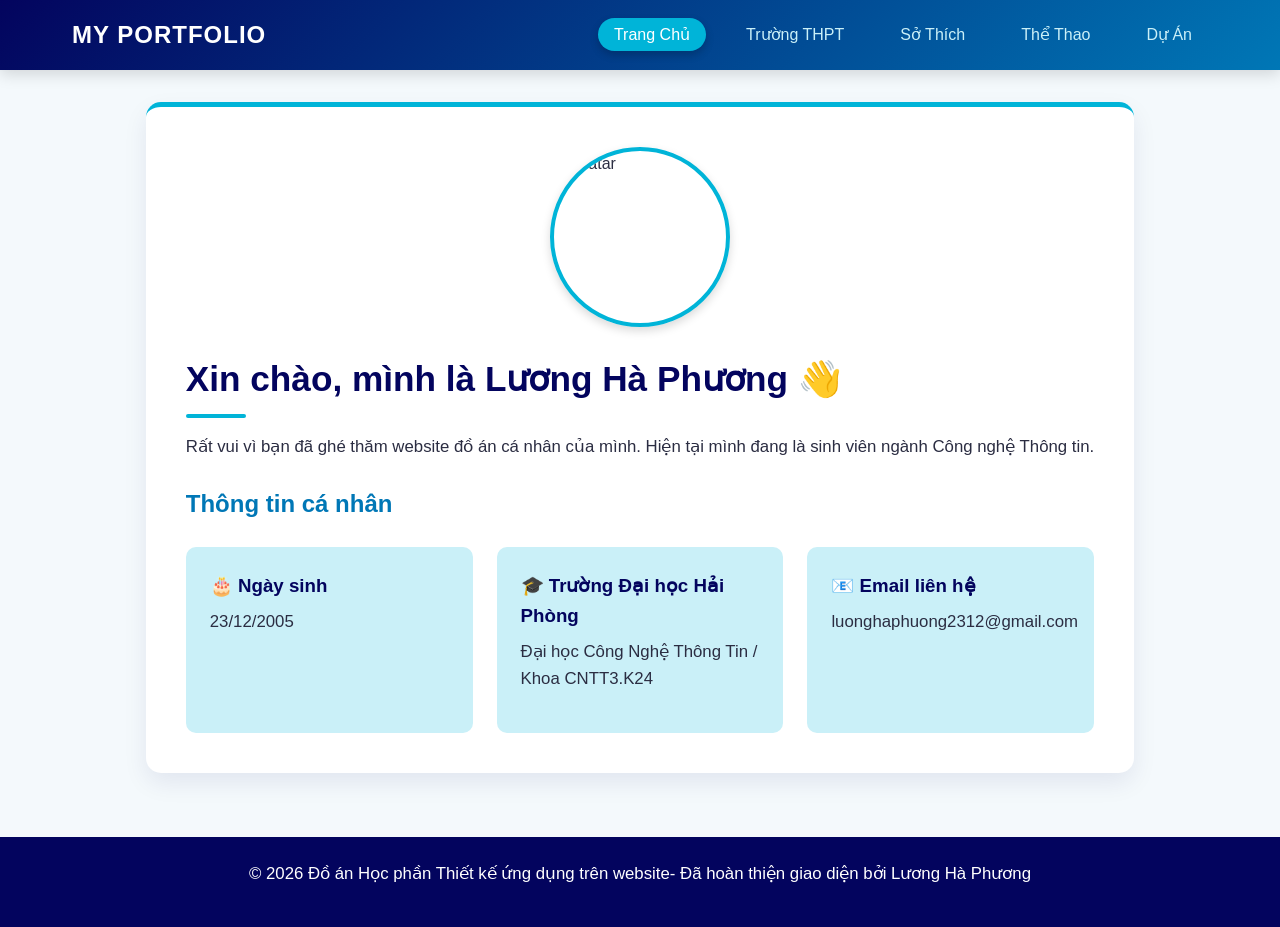
==== index.html @ 18685516 "Doi ten trang chu thanh index.html" ====
<!DOCTYPE html>
<html lang="vi">
<head>
    <meta charset="UTF-8">
    <meta name="viewport" content="width=device-width, initial-scale=1.0">
    <title>Trang Chủ - Giới Thiệu Bản Thân</title>
    <link rel="stylesheet" href="thietkegiaodiendoan.css">
</head>
<body>
    <header>
        <nav class="navbar">
            <div class="logo">MY PORTFOLIO</div>
            <ul class="nav-links">
                <li><a href="gioithieubanthan.html" class="active">Trang Chủ</a></li>
                <li><a href="truong-thpt.html">Trường THPT</a></li>
                <li><a href="so-thich.html">Sở Thích</a></li>
                <li><a href="the-thao.html">Thể Thao</a></li>
                <li><a href="du-an.html">Dự Án</a></li>
            </ul>
        </nav>
    </header>

    <div class="container">
        <section class="card">
        
            <img src="avatar.jpg" alt="Avatar" class="profile-img">
            <h1>Xin chào, mình là Lương Hà Phương 👋</h1>
            <p>Rất vui vì bạn đã ghé thăm website đồ án cá nhân của mình. Hiện tại mình đang là sinh viên ngành Công nghệ Thông tin.</p>
            
            <h2>Thông tin cá nhân</h2>
            <div class="grid-container">
                <div class="grid-item">
                    <h3>🎂 Ngày sinh</h3>
                    <p>23/12/2005</p>
                </div>
                <div class="grid-item">
                    <h3>🎓 Trường Đại học Hải Phòng</h3>
                    <p>Đại học Công Nghệ Thông Tin / Khoa CNTT3.K24</p>
                </div>
                <div class="grid-item">
                    <h3>📧 Email liên hệ</h3>
                    <p>luonghaphuong2312@gmail.com</p>
                </div>
            </div>
        </section>
    </div>

    <footer>
        <p>© 2026 Đồ án Học phần Thiết kế ứng dụng trên website- Đã hoàn thiện giao diện bởi Lương Hà Phương</p>
    </footer>
</body>
</html>
---- thietkegiaodiendoan.css ----
* {
    margin: 0;
    padding: 0;
    box-sizing: border-box;
    font-family: 'Segoe UI', Tahoma, Geneva, Verdana, sans-serif;
}

:root {
    --primary-color: #0077b6;
    --secondary-color: #00b4d8;
    --dark-blue: #03045e;
    --light-blue: #caf0f8;
    --bg-color: #f4f9fc;
    --text-color: #2b2d42;
}

body {
    background-color: var(--bg-color);
    color: var(--text-color);
    line-height: 1.6;
    display: flex;
    flex-direction: column;
    min-height: 100vh;
}

header {
    background: linear-gradient(135deg, var(--dark-blue), var(--primary-color));
    box-shadow: 0 4px 15px rgba(0, 0, 0, 0.15);
    position: sticky;
    top: 0;
    z-index: 1000;
}

.navbar {
    display: flex;
    justify-content: space-between;
    align-items: center;
    max-width: 1200px;
    margin: 0 auto;
    padding: 1rem 2rem;
}

.logo {
    color: #fff;
    font-size: 1.5rem;
    font-weight: 700;
    text-transform: uppercase;
    letter-spacing: 1px;
}

.nav-links {
    display: flex;
    list-style: none;
    gap: 1.5rem;
}

.nav-links a {
    color: var(--light-blue);
    text-decoration: none;
    font-weight: 500;
    padding: 0.5rem 1rem;
    border-radius: 20px;
    transition: all 0.3s ease;
}

.nav-links a:hover, 
.nav-links a.active {
    background-color: var(--secondary-color);
    color: #fff;
    box-shadow: 0 4px 8px rgba(0, 0, 0, 0.2);
}

.container {
    max-width: 1100px;
    margin: 2rem auto;
    padding: 0 1.5rem;
    flex: 1;
}

.card {
    background: #ffffff;
    border-radius: 15px;
    padding: 2.5rem;
    box-shadow: 0 10px 25px rgba(3, 4, 94, 0.08);
    margin-bottom: 2rem;
    border-top: 5px solid var(--secondary-color);
}

h1 {
    color: var(--dark-blue);
    font-size: 2.2rem;
    margin-bottom: 1rem;
    position: relative;
    padding-bottom: 10px;
}

h1::after {
    content: '';
    position: absolute;
    bottom: 0;
    left: 0;
    width: 60px;
    height: 4px;
    background-color: var(--secondary-color);
    border-radius: 2px;
}

h2 {
    color: var(--primary-color);
    margin-top: 1.5rem;
    margin-bottom: 0.8rem;
}

p {
    margin-bottom: 1rem;
    font-size: 1.05rem;
}

.grid-container {
    display: grid;
    grid-template-columns: repeat(auto-fit, minmax(280px, 1fr));
    gap: 1.5rem;
    margin-top: 1.5rem;
}

.grid-item {
    background: var(--light-blue);
    padding: 1.5rem;
    border-radius: 10px;
    transition: transform 0.3s ease, box-shadow 0.3s ease;
}

.grid-item:hover {
    transform: translateY(-5px);
    box-shadow: 0 8px 16px rgba(0, 119, 182, 0.2);
}

.grid-item h3 {
    color: var(--dark-blue);
    margin-bottom: 0.5rem;
}

.profile-img {
    width: 180px;
    height: 180px;
    border-radius: 50%;
    object-fit: cover;
    border: 4px solid var(--secondary-color);
    display: block;
    margin: 0 auto 1.5rem auto;
    box-shadow: 0 4px 10px rgba(0, 0, 0, 0.15);
}

footer {
    background-color: var(--dark-blue);
    color: #fff;
    text-align: center;
    padding: 1.5rem;
    margin-top: auto;
}
.content-img {
    width: 100%;
    max-height: 350px;
    object-fit: cover;
    border-radius: 12px;
    border:  3px solid var(--secondary-color);
    box-shadow: 0 4px 12px rbga(1,119,182,0.2);
    margin: 1.5rem 0;
 }

.img-container {
    width: 100%;
    height: 300px; 
    border-radius: 12px;
    overflow: hidden; 
    border: 3px solid var(--secondary-color);
    box-shadow: 0 4px 12px rgba(0, 119, 182, 0.2);
    margin: 1.5rem 0;
}

.img-container img {
    width: 100%;
    height: 100%;
    object-fit: cover; 
    object-position: center;
    transition: transform 0.3s ease;
}

.img-container:hover img {
    transform: scale(1.03);
}
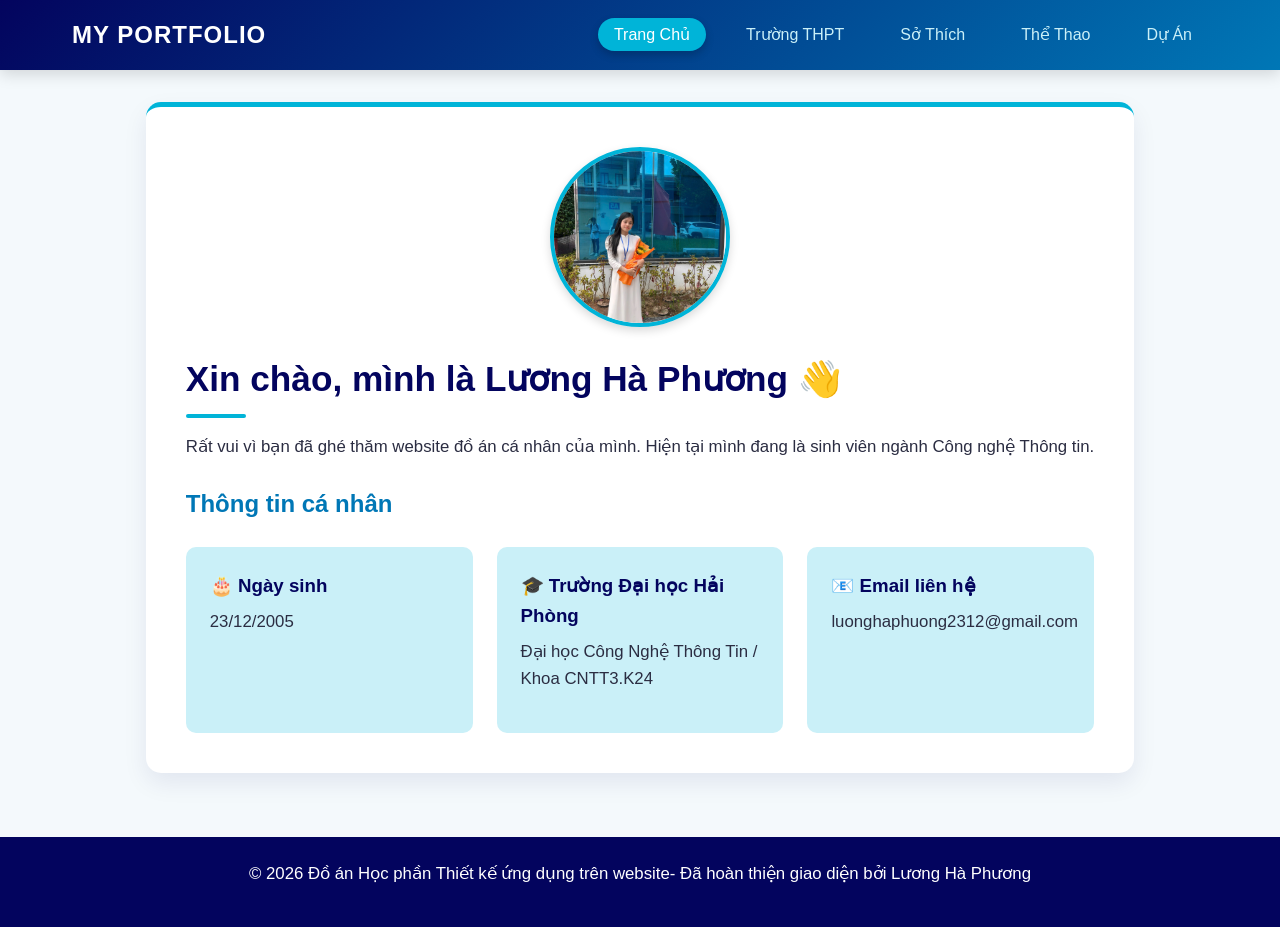
==== commit 8933e444: "Update index.html" ====
--- a/index.html
+++ b/index.html
@@ -11,7 +11,7 @@
         <nav class="navbar">
             <div class="logo">MY PORTFOLIO</div>
             <ul class="nav-links">
-                <li><a href="gioithieubanthan.html" class="active">Trang Chủ</a></li>
+                <li><a href="index.html" class="active">Trang Chủ</a></li>
                 <li><a href="truong-thpt.html">Trường THPT</a></li>
                 <li><a href="so-thich.html">Sở Thích</a></li>
                 <li><a href="the-thao.html">Thể Thao</a></li>
@@ -23,7 +23,7 @@
     <div class="container">
         <section class="card">
         
-            <img src="avatar.jpg" alt="Avatar" class="profile-img">
+            <img src="images/avatar.jpg" alt="Avatar" class="profile-img">
             <h1>Xin chào, mình là Lương Hà Phương 👋</h1>
             <p>Rất vui vì bạn đã ghé thăm website đồ án cá nhân của mình. Hiện tại mình đang là sinh viên ngành Công nghệ Thông tin.</p>
             
@@ -49,4 +49,4 @@
         <p>© 2026 Đồ án Học phần Thiết kế ứng dụng trên website- Đã hoàn thiện giao diện bởi Lương Hà Phương</p>
     </footer>
 </body>
-</html>+</html>
